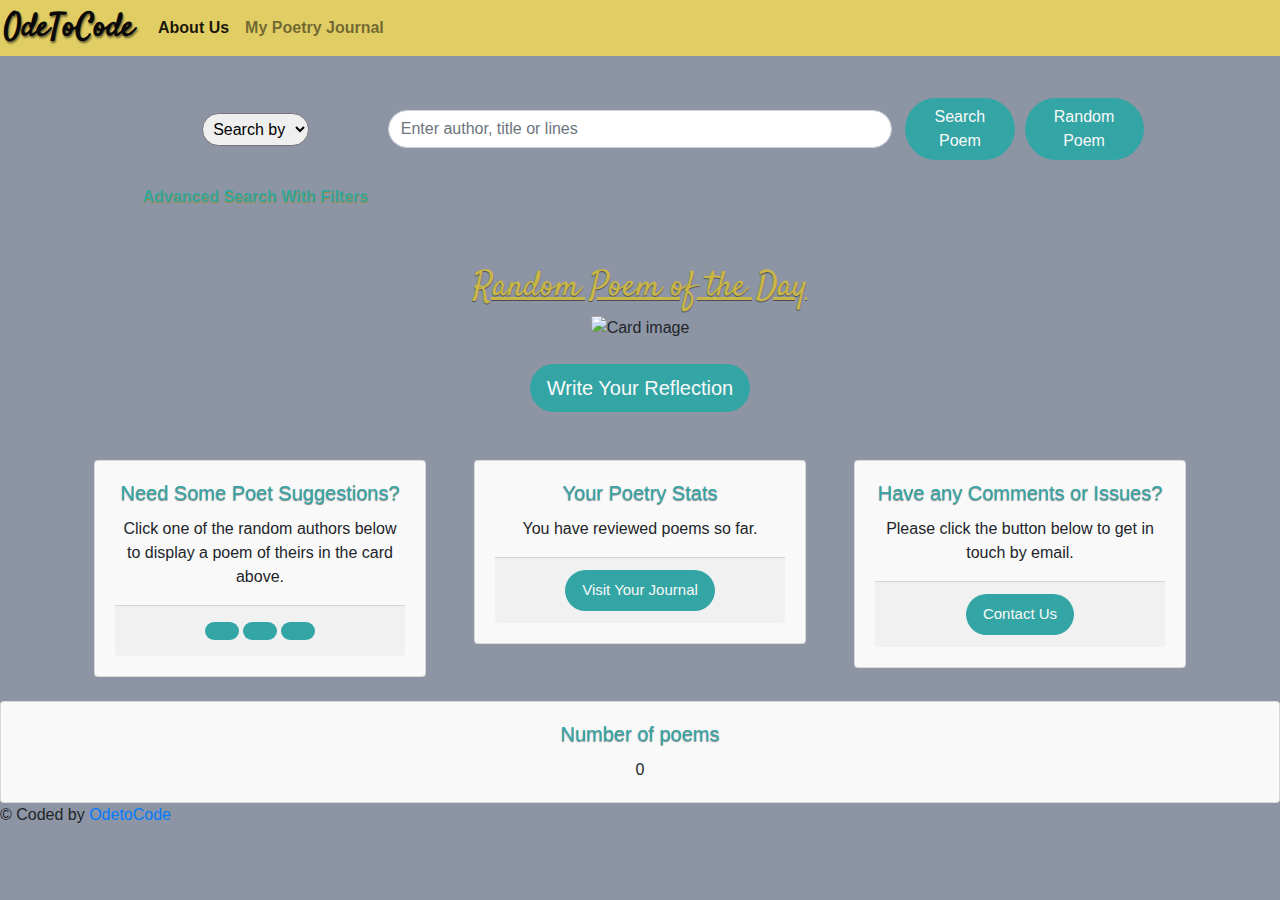
==== index.html @ 0603e0c7 "testing" ====
<!DOCTYPE html>
<html lang="en">

<head>

  <meta charset="UTF-8">
  <meta http-equiv="X-UA-Compatible" content="IE=edge">
  <meta name="viewport" content="width=device-width, initial-scale=1.0">
  <link rel="stylesheet" href="./assets/css/style.css" />
  <title>OdeToCode</title>

  <!--Bootstrap core CSS-->
  <link rel="stylesheet" href="https://cdn.jsdelivr.net/npm/bootstrap@4.6.2/dist/css/bootstrap.min.css">
  <link rel="stylesheet" type="text/css" href="./assets/css/style.css">
  <link rel="preconnect" href="https://fonts.googleapis.com">
  <link rel="preconnect" href="https://fonts.gstatic.com" crossorigin>
  <link href="https://fonts.googleapis.com/css2?family=Satisfy&display=swap" rel="stylesheet">
  <link rel="preconnect" href="https://fonts.googleapis.com">
  <link rel="preconnect" href="https://fonts.gstatic.com" crossorigin>
  <link href="https://fonts.googleapis.com/css2?family=Dancing+Script&family=Satisfy&display=swap" rel="stylesheet">
  <!--<link href="https://cdn.jsdelivr.net/npm/bootstrap@5.2.3/dist/css/bootstrap.min.css" rel="stylesheet"
    integrity="sha384-rbsA2VBKQhggwzxH7pPCaAqO46MgnOM80zW1RWuH61DGLwZJEdK2Kadq2F9CUG65" crossorigin="anonymous">-->
  <script src="https://cdn.jsdelivr.net/npm/bootstrap@5.2.3/dist/js/bootstrap.bundle.min.js"
    integrity="sha384-kenU1KFdBIe4zVF0s0G1M5b4hcpxyD9F7jL+jjXkk+Q2h455rYXK/7HAuoJl+0I4"
    crossorigin="anonymous"></script>


</head>

<body>

  <!-- NAVBAR START -->
  <nav class="customNav navbar navbar-expand-lg navbar-light bg-warning p-1">
    <a class="navbar-brand Logo" href="./index.html">OdeToCode</a>
    <button class="navbar-toggler" type="button" data-toggle="collapse" data-target="#navbarNavAltMarkup"
      aria-controls="navbarNavAltMarkup" aria-expanded="false" aria-label="Toggle navigation">
      <span class="navbar-toggler-icon"></span>
    </button>
    <div class="collapse navbar-collapse" id="navbarNavAltMarkup">
      <div class="navbar-nav">

        <a class="nav-item nav-link active" href="./index.html">About Us <span class="sr-only">(current)</span></a>
        <a class="nav-item nav-link" href="./journal.html">My Poetry Journal</a>
      </div>
    </div>
  </nav>
  <!-- NAVBAR END  -->

  <!-- INPUT SEARCH SECTION -->
  <section>
    <div class="jumbotron d-flex justify-content-center"> <!-- Added d-flex and justify-content-center -->
      <div class="col-md-10 searchbar-whole">

        <div class="row g-3 mt-2">

          <div class="col-md-3 dropdown-search p-1">
            <div class="dropdown">
              <!-- <button class="btn btn-secondary dropdown-toggle" type="button" id="dropdownMenuButton" data-toggle="dropdown" aria-expanded="false">
                Search by
              </button> -->

              <!-- Added id to be able to target the specific drop down item -->
              <!-- <ul class="dropdown-menu" aria-labelledby="dropdownMenuButton">
                <li><a class="dropdown-item" id="author" href="#">Author</a></li>  
                <li><a class="dropdown-item" id="title" href="#">Title</a></li> 
                <li><a class="dropdown-item" id="lines" href="#">Lines</a></li>
              </ul> -->

              <!-- Added id to be able to target the specific drop down item -->
              <select class="form-select form-select-lg rounded-pill search-by-dropdown"
                aria-label=".form-select-lg example">
                <option selected>Search by</option>
                <option value="1" id="author">Author</option>
                <option value="2" id="title">Title</option>
                <option value="3" id="lines">Lines</option>
              </select>

            </div>
          </div>


          <div class="col-md-6 searchbox p-1">
            <input type="text" class="form-control rounded-pill" id="main-input"
              placeholder="Enter author, title or lines">
            <!-- Added id to be able to target this specific input -->
          </div>

          <div class="col-md-3 poem-search-button p-1">
            <button class="btn rounded-pill search-bar-button" id="search-button">Search Poem</button>
            <!-- this was the random poem link, it has now been turned into a button -->
            <button class="btn rounded-pill search-bar-button" id="randomPoem">Random Poem</button>
            <!-- Added id to target the search button -->
          </div>
        </div>

        <div class="mt-3 advanced-w-filters">
          <a data-toggle="collapse" href="#collapseExample" role="button" aria-expanded="false"
            aria-controls="collapseExample" class="advanced adv-search">
            Advanced Search With Filters <i class="fa fa-angle-down"></i>
          </a>

          <div class="collapse" id="collapseExample">

            <div class="card card-body">
              <div class="row">
                <div class="col-md-4">
                  <input type="text" class="form-control rounded-pill" id="adv-author" placeholder="Author">
                </div>
                <div class="col-md-4">
                  <input type="text" class="form-control rounded-pill" id="adv-txtle" placeholder="Title">
                </div>
                <div class="col-md-4">
                  <input type="text" class="form-control rounded-pill" id="adv-lines" placeholder="Lines">
                </div>
              </div>
            </div>
          </div>
        </div>
      </div>

    </div>
    </div>

  </section>

  <!-- Shahid Adding bootstrap -->
  <!-- Search results hidden divs  -->
  <div id="search-card search-div" class="hide">
    <h2 id="search-card" class="search-result-title hide">Your search results:</h2>
    <div id="search-card search-results" class="hide">INSERT SEARCH RESULTS</div>
    <a href="#" class="btn btn-lg rounded-pill card-button hide">Clear search results</a>
  </div>

  <!-- End of search results hidden divs  -->
  <!-- Poem of the day container -->
  <section class="container poem-container">
    <h5 class="POTD POTD-Intro  justify-content-center">Random Poem of the Day</h5>


    <div class="row justify-content-center">

      <div class="card background-image-card">

        <!-- <img class="card-img" src="./assets/Images/placeholder.png" alt="Card image"> -->
        <img class="card-img poem-image" src="./assets/Images/paper-jumbotron-small-c.png" alt="Card image">
        <div class="card-img-overlay overflow-auto poem-text-margins">
          <h5 class="POTD POTD-Title  justify-content-center"></h5>
          <h5 class="POTD POTD-Author  justify-content-center"></h5>
          <!-- <p class="Poem Poem-Text">This is a wider card with supporting text below as a natural lead-in to additional
            content. This content is a little bit longer.</p> -->
        </div>
      </div>
    </div>
    <!-- User reflections button to open modal that will contain form for them to enter reflections -->
    <!-- Button trigger modal -->

    <!-- Button trigger modal -->
    <div class="row justify-content-center my-4">
      <button type="button" class="align-self-end btn rounded-pill btn-lg" data-bs-toggle="modal"
        data-bs-target="#exampleModal">
        Write Your Reflection
      </button>
    </div>

    <!-- Modal -->

    <div class="modal fade" id="exampleModal" tabindex="-1" aria-labelledby="exampleModalLabel" aria-hidden="true">
      <div class="modal-dialog">
        <div class="modal-content">
          <div class="modal-header">
            <h3 class="modal-title modal-text" id="exampleModalLabel">Your Reflection</h3>
            <button type="button" class="close" data-bs-dismiss="modal" aria-label="Close">
              <span aria-hidden="true">&times;</span>
            </button>
          </div>
          <div class="modal-body">
<!-- Shahid fixed modal displays button issues and text area - it does save to the app local storage -->
            <textarea type="text" id="newnote" class="md-textarea form-control" rows="10" name="newnote" placeholder="Write your reflection here..."></textarea>
        </div>
          <div class="modal-footer d-flex justify-content-center">
            <button type="button" class="btn rounded-pill" data-bs-dismiss="modal">Save & Submit</button>
          </div>
        </div>
      </div>
    </div>



  </section>

  <!-- 3 cards for the wireframe topics inc poet suggestions etc. -->
  <section class="container">
    <div class="row">


      <div class="col-lg-4 col-md-12 col-sm-12 p-4 text-center">
        <div class="card">
          <div class="card-body">
            <h5 class="card-title Poet-Sug-Title">Need Some Poet Suggestions?</h5>
            <p class="card-text">Click one of the random authors below to display a poem of theirs in the card above.
            </p>
            <div class="card-footer">
              <a href="#" class="align-self-end btn btn-lg Poet-Sug-Btn-1 card-button my-1 rounded-pill"></a>
              <a href="#" class="align-self-end btn btn-lg Poet-Sug-Btn-2 card-button my-1 rounded-pill"></a>
              <a href="#" class="align-self-end btn btn-lg Poet-Sug-Btn-3 card-button my-1 rounded-pill"></a>
            </div>
          </div>
        </div>
      </div>

      <div class="col-lg-4 col-md-6 col-sm-12 p-4 text-center">
        <div class="card">
          <div class="card-body">
            <h5 class="card-title">Your Poetry Stats</h5>
            <p class="card-text">You have reviewed <span class="journalCount"></span> poems so far.</p>
            <div class="card-footer">
              <a href="./journal.html" class="align-self-end btn btn-lg  rounded-pill card-button">Visit Your
                Journal</a>
            </div>
          </div>
        </div>
      </div>

      <div class="col-lg-4 col-md-6 col-sm-12 p-4 text-center">
        <div class="card">
          <div class="card-body">
            <h5 class="card-title">Have any Comments or Issues?</h5>
            <p class="card-text">Please click the button below to get in touch by email.</p>
            <div class="card-footer">
              <a href="mailto:email@email.com?Subject=Ode-To-Code%20Comment%20or%20Issue&Body=Dear%20Ode-To-Code%2C"
                class="btn btn-lg rounded-pill card-button">Contact Us</a>
            </div>
          </div>
        </div>
      </div>
    </div>

  </section>



  </section>

  <!-- MT Adding modal to alert when no search option selected -->
  <!-- Modal -->
  <div class="modal fade" id="no-search-by" tabindex="-1" aria-labelledby="exampleModalLabel" aria-hidden="true">
    <div class="modal-dialog">
      <div class="modal-content">
        <div class="modal-header">
          <h5 class="modal-title" id="exampleModalLabel">No search options selected</h5>
          <button type="button" class="close" data-bs-dismiss="modal" aria-label="Close">
            <span aria-hidden="true">&times;</span>
          </button>
        </div>
        <div class="modal-body">
          Please select a search parameter.
        </div>
        <div class="modal-footer">
          <button type="button" class="btn btn-secondary" data-bs-dismiss="modal">Close</button>
        </div>
      </div>
    </div>
  </div>

  <!-- MT Adding modal to alert when no results found -->
  <!-- Modal -->
  <div class="modal fade" id="no-results" tabindex="-1" aria-labelledby="exampleModalLabel" aria-hidden="true">
    <div class="modal-dialog">
      <div class="modal-content">
        <div class="modal-header">
          <h5 class="modal-title" id="exampleModalLabel">No results found</h5>
          <button type="button" class="close" data-bs-dismiss="modal" aria-label="Close">
            <span aria-hidden="true">&times;</span>
          </button>
        </div>
        <div class="modal-body">
          Sorry, we couldn't find any poem corresponding to your search term(s).
        </div>
        <div class="modal-footer">
          <button type="button" class="btn btn-secondary" data-bs-dismiss="modal">Close</button>
        </div>
      </div>
    </div>
  </div>

  <!-- MT Adding modal to alert on advance search needing 2 params -->
  <!-- Modal -->
  <div class="modal fade" id="params" tabindex="-1" aria-labelledby="exampleModalLabel" aria-hidden="true">
    <div class="modal-dialog">
      <div class="modal-content">
        <div class="modal-header">
          <h5 class="modal-title" id="exampleModalLabel">Wrong input</h5>
          <button type="button" class="close" data-bs-dismiss="modal" aria-label="Close">
            <span aria-hidden="true">&times;</span>
          </button>
        </div>
        <div class="modal-body">
          Please enter exactly 2 search terms when using the advance search.
        </div>
        <div class="modal-footer">
          <button type="button" class="btn btn-secondary" data-bs-dismiss="modal">Close</button>
        </div>
      </div>
    </div>
  </div>

  <!-- number of poems-->
  <div class="card text-center">
    <div class="card-body">
      <h5 class="card-title">Number of poems</h5>
      <p class="card-text" id="poems-count">0</p>
    </div>
  </div>
  

  <!-- card number of poems-->

  <footer>
    &copy; Coded by
    <a href="https://github.com/marinabtc/OdeToCode">OdetoCode</a>
  </footer>
  



  <!-- jQuery JS -->
  <script src="https://code.jquery.com/jquery.js"></script>
  <script src="https://cdnjs.cloudflare.com/ajax/libs/twitter-bootstrap/4.0.0/js/bootstrap.bundle.min.js"></script>
  <!-- Code to the JavaScript File -->
  <script src="assets/js/script.js"></script>
</body>

</html>
---- assets/css/style.css ----
:root{
    --ochre: rgb(224, 206, 100);
    --dark-ochre: rgb(202, 182, 71);
    
    --white: rgb(249, 249, 249);
    --teal: rgb(52, 165, 165);
    --dark-teal: rgb(52, 136, 136);
    --light-teal: rgb(141, 149, 165);
    /* --teal: rgba(99, 68, 0, 1); */
    --forest-green: rgb(4, 92, 55);
    --forest-green: rgb(95, 74, 29);
    --forest-green-light: rgb(161, 134, 44);
    --lime: rgb(164, 202, 113);
    --ink-pen: rgb(10, 9, 10);
    --ink-white: rgb(99, 98, 98);
}


@media screen and (min-width: 1px) and (max-width: 425px) {
    .POTD-Title, .POTD-Author {
        color: var(--dark-teal);
        text-shadow: 0px 1px 1px rgba(46, 46, 46, 0.747);
        font-size: 1.5em;
        font-family: 'Dancing Script', cursive;
        line-height: 7vw !important;
    }
    
    /* style .Poem-Text so it is dark grey and script  */
    .Poem-Text {
        color: var(--ink-pen);
        /* color: var(--ink-white); */
        text-shadow: 0px 1px 1px rgba(145, 145, 145, 0.486);
        font-size: 1.15em;
        /* text-align: left; */
        font-family: 'Dancing Script', cursive;
        line-height: 1.7vw !important;
    }

    .POTD-Intro, .journal-Intro, .search-result-title {
        color: var(--dark-ochre);
        font-size: 1.75em !important;
        text-decoration-line: underline;
        border: 0;
    }

    .poem-text-margins {
        margin-top: 3.6em !important;
        margin-bottom: 3.5em !important;
        margin-right: 0.4em !important;
        margin-left: 0.4em !important;
    }
}

@media screen and (min-width: 426px) and (max-width: 768px) {
    .POTD-Title, .POTD-Author {
        color: var(--dark-teal);
        text-shadow: 0px 1px 1px rgba(46, 46, 46, 0.747);
        font-size: 1.5em;
        font-family: 'Dancing Script', cursive;
        line-height: 1 !important;
    }
    
    /* style .Poem-Text so it is dark grey and script  */
    .Poem-Text {
        color: var(--ink-pen);
        /* color: var(--ink-white); */
        text-shadow: 0px 1px 1px rgba(145, 145, 145, 0.486);
        font-size: 1.3em;
        /* text-align: left; */
        font-family: 'Dancing Script', cursive;
        line-height: 1.4vw !important;
    }

    .POTD-Intro, .journal-Intro, .search-result-title {
        color: var(--dark-ochre);
        font-size: 2.2em !important;
        text-decoration-line: underline;
        border: 0;
    }

    .poem-text-margins {
        margin-top: 4.5em !important;
        margin-bottom: 4.5em !important;
        margin-right: 3em !important;
        margin-left: 3em !important;
    }
}

@media screen and (min-width: 769px) and (max-width: 1449px) {
    .POTD-Title, .POTD-Author {
        color: var(--dark-teal);
        text-shadow: 0px 1px 1px rgba(46, 46, 46, 0.747);
        font-size: 1.75em;
        font-family: 'Dancing Script', cursive;
        line-height: 1.2 !important;
    }
    
    /* style .Poem-Text so it is dark grey and script  */
    .Poem-Text {
        color: var(--ink-pen);
        /* color: var(--ink-white); */
        text-shadow: 0px 1px 1px rgba(145, 145, 145, 0.486);
        font-size: 1.5em;
        /* text-align: left !important; */
        font-family: 'Dancing Script', cursive;
        line-height: 0.6 !important;
    }

    .POTD-Intro, .journal-Intro, .search-result-title {
        color: var(--dark-ochre);
        font-size: 2.2em !important;
        text-decoration-line: underline;
        border: 0;
    }

    .poem-text-margins {
        margin-top: 7.5em !important;
        margin-bottom: 8em !important;
        margin-right: 3em !important;
        margin-left: 3em !important;
    }
}

@media screen and (min-width: 1450px) {
.POTD-Title, .POTD-Author {
    color: var(--dark-teal);
    text-shadow: 0px 2px 2px rgb(0, 0, 0);
    font-size: 1.9vw;
    font-family: 'Dancing Script', cursive;
    line-height: 1.2 !important;
}

/* style .Poem-Text so it is dark grey and script  */
.Poem-Text {
    color: var(--ink-pen);
    /* color: var(--ink-white); */
    text-shadow: 0px 1px 1px rgba(145, 145, 145, 0.486);
    font-size: 1.6vw;
    text-align: left !important;
    font-family: 'Dancing Script', cursive;
    line-height: 0.7 !important;
}

.POTD-Intro, .journal-Intro, .search-result-title {
    color: var(--dark-ochre);
    font-size: 2.2vw !important;
    text-decoration-line: underline;
    border: 0;
}

.poem-text-margins {
    margin-top: 8em !important;
    margin-bottom: 8.5em !important;
    margin-right: 3.5em !important;
    margin-left: 3.5em !important;
}
}

h5 {
    color: var(--teal);
    text-shadow: 0px 1px 1px rgba(0, 0, 0, 0.486);
}
/* make the background colour of the page teal */
body {
    background-color: var(--light-teal);
}
/* make navbar background ochre  */
.navbar {
    background-color: var(--ochre) !important;
    border-radius: 0px !important;
    border: 0px !important;
    box-shadow: 0px 0px 0px 0px rgba(0, 0, 0, 0.486) !important;
    transition: 0.5s !important;
}

.customNav a {
    color: var(--ink-pen);
    text-decoration: none !important;
    transition: 0.5s !important;
    /* change the weight ofthe links to bold */
    font-weight: 600 !important;
}

.nav-item a:hover {
    transition: all 0.5s ease-in-out !important;
    text-shadow: 0px 0px 8px var(--white), 0 0 15px var(--white);
}
/* Make .Logo dropshadow forest green and glow on hover */
.Logo {
    color: var(--ink-pen) !important;
    text-shadow: 1px 2px 2px rgba(0, 0, 0, 0.486) !important;
    font-size: 2em !important;
    font-family: 'Satisfy', cursive !important;
    text-decoration: none !important;
    transition: 0.5s !important;
    text-align: center !important;
    padding: 0px;
    text-decoration: none !important;
}

/* on hover make the .logo element glow as the rest of the links */
.Logo:hover {
    transition: all 0.5s ease-in-out !important;
    text-shadow: 0px 0px 8px var(--white), 0 0 15px var(--white) !important;
}


.customNav a:hover {
    transition: all 0.5s ease-in-out !important;
    text-shadow: 0px 0px 8px var(--white), 0 0 15px var(--white);
}

/* edit jumbotron so that the background image does not stretch and is transluscent */


.jumbotron{
    background: url("../Images/background-jumbotron-c.png") no-repeat;
    background-size: cover;
    padding: 25px !important;
}


/* make the background of the poem container transparent */


.poem-container {
    background-color: rgba(255, 255, 255, 0) !important;
  }

  

/* align the POTD-Intro to centre and give the text a shadow */
.POTD-Intro, .journal-Intro, .search-result-title {
    font-family: 'Satisfy', cursive;
}
.POTD-Intro, .POTD-Title, .POTD-Author, .journal-Intro, .search-result-title {
    text-align: center;
    text-shadow: 0px 1px 1px rgba(0, 0, 0, 0.486);
}

.POTD-Intro, .journal-Intro, .search-result-title {
    color: var(--dark-ochre);
    font-size: 2.5em;
    /* font-size: 2.25vw; */
    text-decoration-line: underline;
    border: 0;
}


/* make text shadow a drop shadow */

.mt-3 a{
    /* making text decoration nothing */
    text-decoration: none !important;
    color: var(--teal);
    font-weight: 600;
    font-size: 1em;
    text-shadow: 0px 1px 1px var(--forest-green-light);
}

.mt-3 a:hover {
    transition: all 0.5s ease-in-out !important;
    text-shadow: 0px 0px 8px var(--white), 0 0 15px var(--white) !important;
}

/* make all btn elements teal in background */
.btn {
    background-color: var(--teal) !important;
    color: var(--white) !important;
    box-shadow: 0px 0px 0px 0px rgba(0, 0, 0, 0.486) !important;
    transition: 0.5s !important;
}


/* make all button elements glow lighten when hovered */
.btn:hover {
    transition: all 0.5s ease-in-out !important;
    text-shadow: 0px 0px 8px var(--white), 0 0 15px var(--white) !important;
}

.poem-search-button, .searchbox {
    display: flex;
    justify-content: center;
    align-items: center;
}


 /* align the dropdown class to center the dropdown in the div */
.dropdown-search {
    display: flex;
    justify-content: center;
    align-items: center;
}

/* adding padding to the search filter for symmetry */
.search-by-dropdown {
    padding: 6px;
}

.card-button {
    font-size: 15px !important;
}

/* make the mini-card class background color gray */
.card {
    background-color: var(--white);
    box-shadow: 0px 0px 0px 0px rgba(0, 0, 0, 0.486) !important;
    transition: 0.5s !important;
}

.hide {
    display: none;
}

.search-bar-button {
    margin: 5px;
    padding: 6px;
}

/* make the background of the poem container transparent */

.background-image-card {
    background: url("../Images/paper-jumbotron-small-c.png") no-repeat;
    background-size: cover;
    border: 0;
}
/* .poem-text-margins {
    margin-top: 10vw !important;
    margin-bottom: 11vw !important;
    margin-right: 3vw !important;
    margin-left: 3vw !important;
} */



/* searchbar styling to work within the poem and on the main page */
/* width */
::-webkit-scrollbar {
width: 10px;
}

/* Track */
::-webkit-scrollbar-track {
background: rgba(241, 241, 241, 0); 
}

/* Handle */
::-webkit-scrollbar-thumb {
background: rgba(255, 255, 255, 0.8);
border-radius: 10px;
}

/* Handle on hover */
::-webkit-scrollbar-thumb:hover {
background: #555; 
}

/* number of cards */
---- assets/css/style.css ----
:root{
    --ochre: rgb(224, 206, 100);
    --dark-ochre: rgb(202, 182, 71);
    
    --white: rgb(249, 249, 249);
    --teal: rgb(52, 165, 165);
    --dark-teal: rgb(52, 136, 136);
    --light-teal: rgb(141, 149, 165);
    /* --teal: rgba(99, 68, 0, 1); */
    --forest-green: rgb(4, 92, 55);
    --forest-green: rgb(95, 74, 29);
    --forest-green-light: rgb(161, 134, 44);
    --lime: rgb(164, 202, 113);
    --ink-pen: rgb(10, 9, 10);
    --ink-white: rgb(99, 98, 98);
}


@media screen and (min-width: 1px) and (max-width: 425px) {
    .POTD-Title, .POTD-Author {
        color: var(--dark-teal);
        text-shadow: 0px 1px 1px rgba(46, 46, 46, 0.747);
        font-size: 1.5em;
        font-family: 'Dancing Script', cursive;
        line-height: 7vw !important;
    }
    
    /* style .Poem-Text so it is dark grey and script  */
    .Poem-Text {
        color: var(--ink-pen);
        /* color: var(--ink-white); */
        text-shadow: 0px 1px 1px rgba(145, 145, 145, 0.486);
        font-size: 1.15em;
        /* text-align: left; */
        font-family: 'Dancing Script', cursive;
        line-height: 1.7vw !important;
    }

    .POTD-Intro, .journal-Intro, .search-result-title {
        color: var(--dark-ochre);
        font-size: 1.75em !important;
        text-decoration-line: underline;
        border: 0;
    }

    .poem-text-margins {
        margin-top: 3.6em !important;
        margin-bottom: 3.5em !important;
        margin-right: 0.4em !important;
        margin-left: 0.4em !important;
    }
}

@media screen and (min-width: 426px) and (max-width: 768px) {
    .POTD-Title, .POTD-Author {
        color: var(--dark-teal);
        text-shadow: 0px 1px 1px rgba(46, 46, 46, 0.747);
        font-size: 1.5em;
        font-family: 'Dancing Script', cursive;
        line-height: 1 !important;
    }
    
    /* style .Poem-Text so it is dark grey and script  */
    .Poem-Text {
        color: var(--ink-pen);
        /* color: var(--ink-white); */
        text-shadow: 0px 1px 1px rgba(145, 145, 145, 0.486);
        font-size: 1.3em;
        /* text-align: left; */
        font-family: 'Dancing Script', cursive;
        line-height: 1.4vw !important;
    }

    .POTD-Intro, .journal-Intro, .search-result-title {
        color: var(--dark-ochre);
        font-size: 2.2em !important;
        text-decoration-line: underline;
        border: 0;
    }

    .poem-text-margins {
        margin-top: 4.5em !important;
        margin-bottom: 4.5em !important;
        margin-right: 3em !important;
        margin-left: 3em !important;
    }
}

@media screen and (min-width: 769px) and (max-width: 1449px) {
    .POTD-Title, .POTD-Author {
        color: var(--dark-teal);
        text-shadow: 0px 1px 1px rgba(46, 46, 46, 0.747);
        font-size: 1.75em;
        font-family: 'Dancing Script', cursive;
        line-height: 1.2 !important;
    }
    
    /* style .Poem-Text so it is dark grey and script  */
    .Poem-Text {
        color: var(--ink-pen);
        /* color: var(--ink-white); */
        text-shadow: 0px 1px 1px rgba(145, 145, 145, 0.486);
        font-size: 1.5em;
        /* text-align: left !important; */
        font-family: 'Dancing Script', cursive;
        line-height: 0.6 !important;
    }

    .POTD-Intro, .journal-Intro, .search-result-title {
        color: var(--dark-ochre);
        font-size: 2.2em !important;
        text-decoration-line: underline;
        border: 0;
    }

    .poem-text-margins {
        margin-top: 7.5em !important;
        margin-bottom: 8em !important;
        margin-right: 3em !important;
        margin-left: 3em !important;
    }
}

@media screen and (min-width: 1450px) {
.POTD-Title, .POTD-Author {
    color: var(--dark-teal);
    text-shadow: 0px 2px 2px rgb(0, 0, 0);
    font-size: 1.9vw;
    font-family: 'Dancing Script', cursive;
    line-height: 1.2 !important;
}

/* style .Poem-Text so it is dark grey and script  */
.Poem-Text {
    color: var(--ink-pen);
    /* color: var(--ink-white); */
    text-shadow: 0px 1px 1px rgba(145, 145, 145, 0.486);
    font-size: 1.6vw;
    text-align: left !important;
    font-family: 'Dancing Script', cursive;
    line-height: 0.7 !important;
}

.POTD-Intro, .journal-Intro, .search-result-title {
    color: var(--dark-ochre);
    font-size: 2.2vw !important;
    text-decoration-line: underline;
    border: 0;
}

.poem-text-margins {
    margin-top: 8em !important;
    margin-bottom: 8.5em !important;
    margin-right: 3.5em !important;
    margin-left: 3.5em !important;
}
}

h5 {
    color: var(--teal);
    text-shadow: 0px 1px 1px rgba(0, 0, 0, 0.486);
}
/* make the background colour of the page teal */
body {
    background-color: var(--light-teal);
}
/* make navbar background ochre  */
.navbar {
    background-color: var(--ochre) !important;
    border-radius: 0px !important;
    border: 0px !important;
    box-shadow: 0px 0px 0px 0px rgba(0, 0, 0, 0.486) !important;
    transition: 0.5s !important;
}

.customNav a {
    color: var(--ink-pen);
    text-decoration: none !important;
    transition: 0.5s !important;
    /* change the weight ofthe links to bold */
    font-weight: 600 !important;
}

.nav-item a:hover {
    transition: all 0.5s ease-in-out !important;
    text-shadow: 0px 0px 8px var(--white), 0 0 15px var(--white);
}
/* Make .Logo dropshadow forest green and glow on hover */
.Logo {
    color: var(--ink-pen) !important;
    text-shadow: 1px 2px 2px rgba(0, 0, 0, 0.486) !important;
    font-size: 2em !important;
    font-family: 'Satisfy', cursive !important;
    text-decoration: none !important;
    transition: 0.5s !important;
    text-align: center !important;
    padding: 0px;
    text-decoration: none !important;
}

/* on hover make the .logo element glow as the rest of the links */
.Logo:hover {
    transition: all 0.5s ease-in-out !important;
    text-shadow: 0px 0px 8px var(--white), 0 0 15px var(--white) !important;
}


.customNav a:hover {
    transition: all 0.5s ease-in-out !important;
    text-shadow: 0px 0px 8px var(--white), 0 0 15px var(--white);
}

/* edit jumbotron so that the background image does not stretch and is transluscent */


.jumbotron{
    background: url("../Images/background-jumbotron-c.png") no-repeat;
    background-size: cover;
    padding: 25px !important;
}


/* make the background of the poem container transparent */


.poem-container {
    background-color: rgba(255, 255, 255, 0) !important;
  }

  

/* align the POTD-Intro to centre and give the text a shadow */
.POTD-Intro, .journal-Intro, .search-result-title {
    font-family: 'Satisfy', cursive;
}
.POTD-Intro, .POTD-Title, .POTD-Author, .journal-Intro, .search-result-title {
    text-align: center;
    text-shadow: 0px 1px 1px rgba(0, 0, 0, 0.486);
}

.POTD-Intro, .journal-Intro, .search-result-title {
    color: var(--dark-ochre);
    font-size: 2.5em;
    /* font-size: 2.25vw; */
    text-decoration-line: underline;
    border: 0;
}


/* make text shadow a drop shadow */

.mt-3 a{
    /* making text decoration nothing */
    text-decoration: none !important;
    color: var(--teal);
    font-weight: 600;
    font-size: 1em;
    text-shadow: 0px 1px 1px var(--forest-green-light);
}

.mt-3 a:hover {
    transition: all 0.5s ease-in-out !important;
    text-shadow: 0px 0px 8px var(--white), 0 0 15px var(--white) !important;
}

/* make all btn elements teal in background */
.btn {
    background-color: var(--teal) !important;
    color: var(--white) !important;
    box-shadow: 0px 0px 0px 0px rgba(0, 0, 0, 0.486) !important;
    transition: 0.5s !important;
}


/* make all button elements glow lighten when hovered */
.btn:hover {
    transition: all 0.5s ease-in-out !important;
    text-shadow: 0px 0px 8px var(--white), 0 0 15px var(--white) !important;
}

.poem-search-button, .searchbox {
    display: flex;
    justify-content: center;
    align-items: center;
}


 /* align the dropdown class to center the dropdown in the div */
.dropdown-search {
    display: flex;
    justify-content: center;
    align-items: center;
}

/* adding padding to the search filter for symmetry */
.search-by-dropdown {
    padding: 6px;
}

.card-button {
    font-size: 15px !important;
}

/* make the mini-card class background color gray */
.card {
    background-color: var(--white);
    box-shadow: 0px 0px 0px 0px rgba(0, 0, 0, 0.486) !important;
    transition: 0.5s !important;
}

.hide {
    display: none;
}

.search-bar-button {
    margin: 5px;
    padding: 6px;
}

/* make the background of the poem container transparent */

.background-image-card {
    background: url("../Images/paper-jumbotron-small-c.png") no-repeat;
    background-size: cover;
    border: 0;
}
/* .poem-text-margins {
    margin-top: 10vw !important;
    margin-bottom: 11vw !important;
    margin-right: 3vw !important;
    margin-left: 3vw !important;
} */



/* searchbar styling to work within the poem and on the main page */
/* width */
::-webkit-scrollbar {
width: 10px;
}

/* Track */
::-webkit-scrollbar-track {
background: rgba(241, 241, 241, 0); 
}

/* Handle */
::-webkit-scrollbar-thumb {
background: rgba(255, 255, 255, 0.8);
border-radius: 10px;
}

/* Handle on hover */
::-webkit-scrollbar-thumb:hover {
background: #555; 
}

/* number of cards */
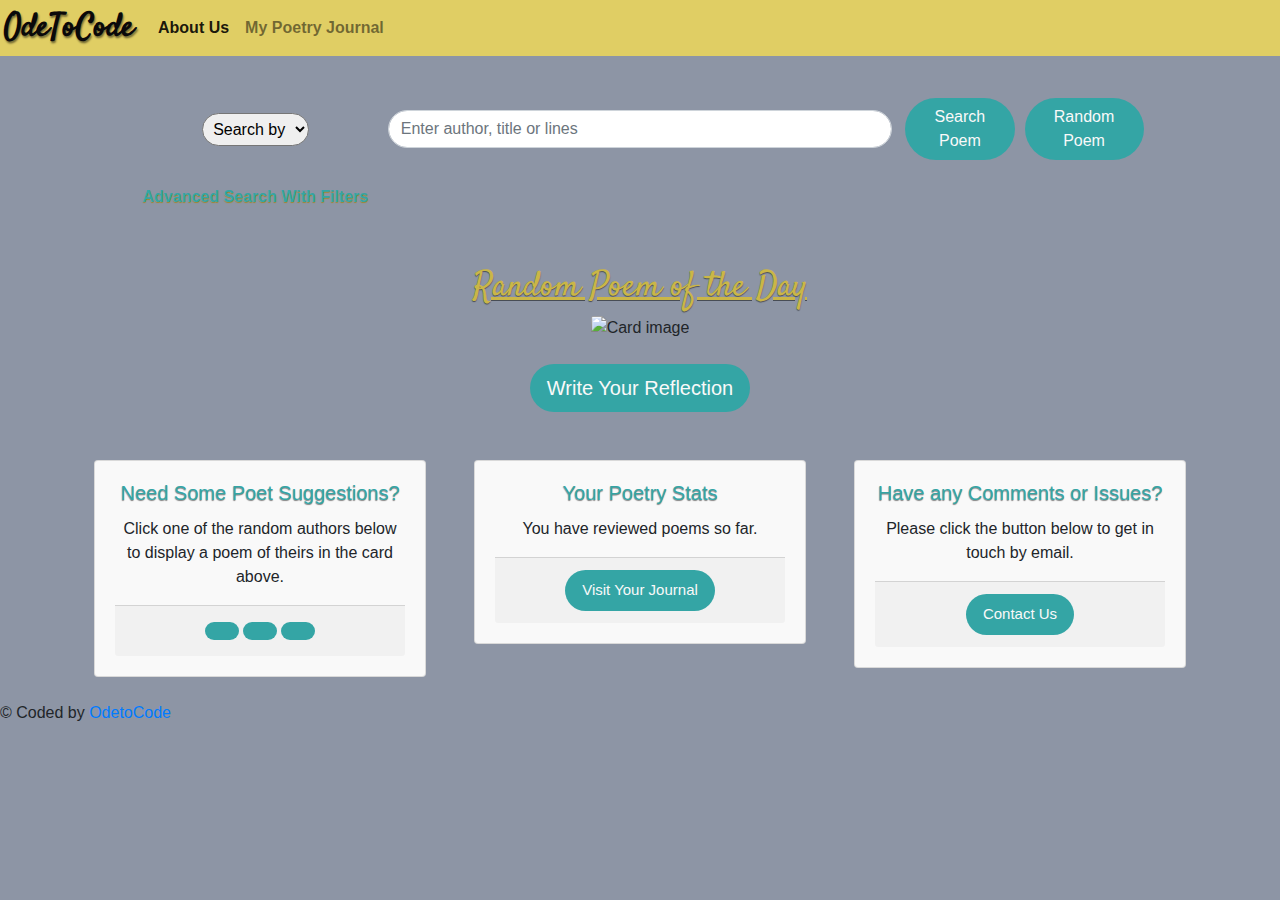
==== commit 30125a94: "removed draft work" ====
--- a/index.html
+++ b/index.html
@@ -304,13 +304,7 @@
     </div>
   </div>
 
-  <!-- number of poems-->
-  <div class="card text-center">
-    <div class="card-body">
-      <h5 class="card-title">Number of poems</h5>
-      <p class="card-text" id="poems-count">0</p>
-    </div>
-  </div>
+  
   
 
   <!-- card number of poems-->
--- a/assets/css/style.css
+++ b/assets/css/style.css
@@ -356,6 +356,3 @@
 background: #555; 
 }
 
-/* number of cards */
-
-  --- a/assets/css/style.css
+++ b/assets/css/style.css
@@ -356,6 +356,3 @@
 background: #555; 
 }
 
-/* number of cards */
-
-  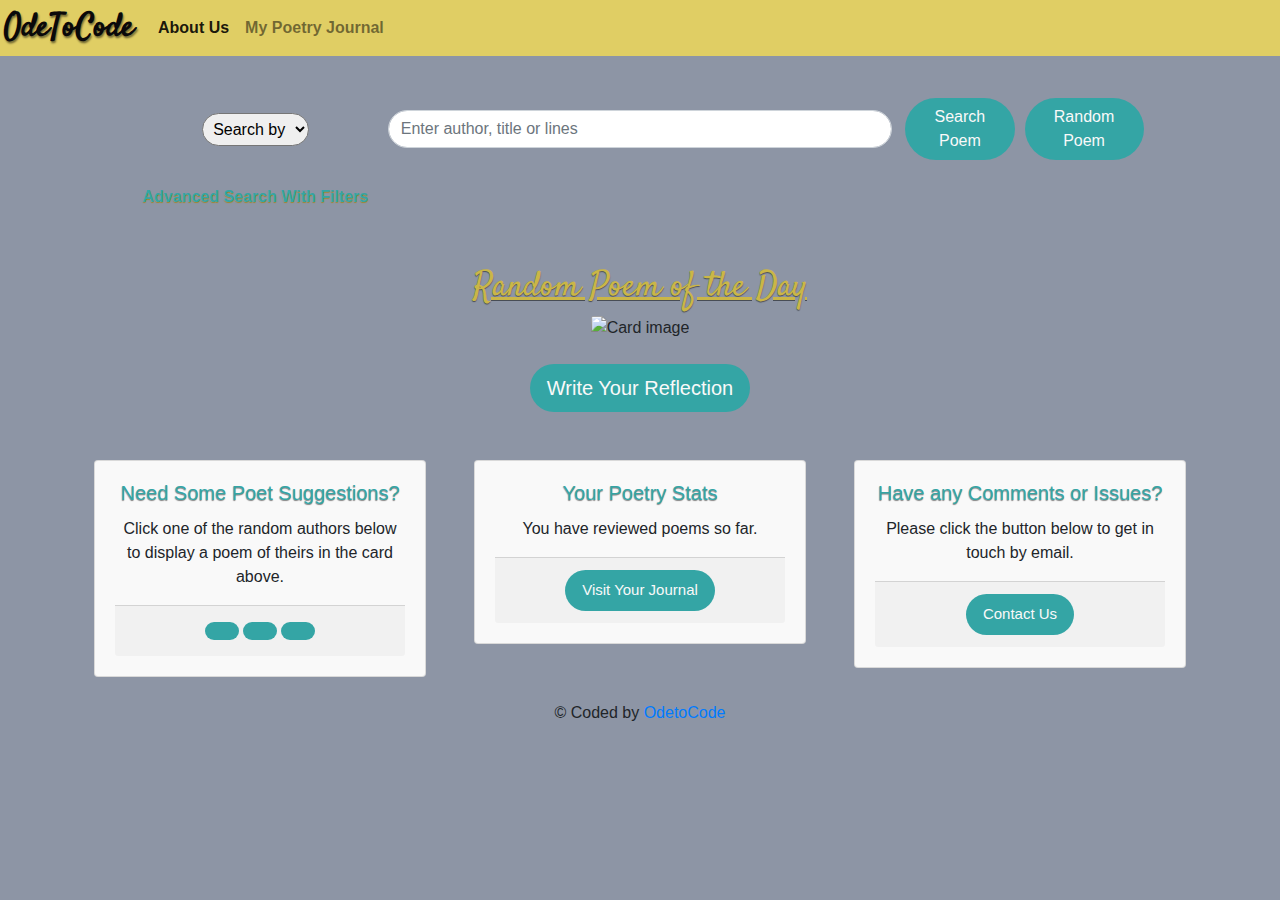
==== commit 93d4abdb: "added copyright footer" ====
--- a/index.html
+++ b/index.html
@@ -307,12 +307,14 @@
   
   
 
-  <!-- card number of poems-->
-
-  <footer>
-    &copy; Coded by
-    <a href="https://github.com/marinabtc/OdeToCode">OdetoCode</a>
-  </footer>
+  <!-- copyright footer-->
+
+  <div class="footer-container">
+    <footer>
+      &copy; Coded by <a href="https://github.com/marinabtc/OdeToCode">OdetoCode</a>
+    </footer>
+  </div>
+  
   
 
 
--- a/assets/css/style.css
+++ b/assets/css/style.css
@@ -356,3 +356,9 @@
 background: #555; 
 }
 
+/* footer centred*/
+.footer-container {
+    display: flex;
+    justify-content: center;
+  }
+  --- a/assets/css/style.css
+++ b/assets/css/style.css
@@ -356,3 +356,9 @@
 background: #555; 
 }
 
+/* footer centred*/
+.footer-container {
+    display: flex;
+    justify-content: center;
+  }
+  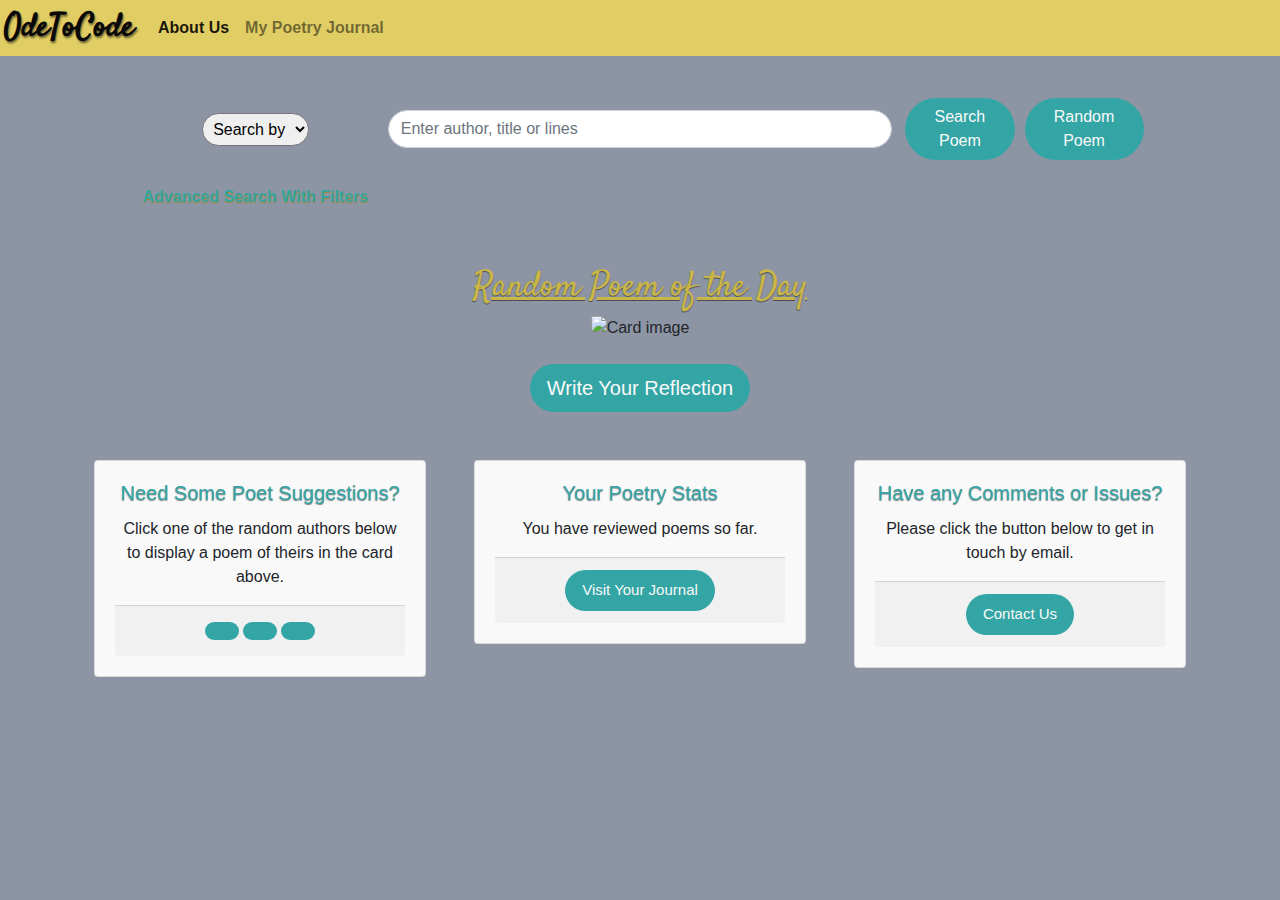
==== commit ef949f82: "Added moment.js" ====
--- a/index.html
+++ b/index.html
@@ -23,6 +23,14 @@
   <script src="https://cdn.jsdelivr.net/npm/bootstrap@5.2.3/dist/js/bootstrap.bundle.min.js"
     integrity="sha384-kenU1KFdBIe4zVF0s0G1M5b4hcpxyD9F7jL+jjXkk+Q2h455rYXK/7HAuoJl+0I4"
     crossorigin="anonymous"></script>
+    
+  <!-- Moment.js   -->
+  <script
+    type="text/javascript"
+    src="https://cdnjs.cloudflare.com/ajax/libs/moment.js/2.27.0/moment.min.js">
+  </script>
+
+
 
 
 </head>
@@ -55,18 +63,6 @@
 
           <div class="col-md-3 dropdown-search p-1">
             <div class="dropdown">
-              <!-- <button class="btn btn-secondary dropdown-toggle" type="button" id="dropdownMenuButton" data-toggle="dropdown" aria-expanded="false">
-                Search by
-              </button> -->
-
-              <!-- Added id to be able to target the specific drop down item -->
-              <!-- <ul class="dropdown-menu" aria-labelledby="dropdownMenuButton">
-                <li><a class="dropdown-item" id="author" href="#">Author</a></li>  
-                <li><a class="dropdown-item" id="title" href="#">Title</a></li> 
-                <li><a class="dropdown-item" id="lines" href="#">Lines</a></li>
-              </ul> -->
-
-              <!-- Added id to be able to target the specific drop down item -->
               <select class="form-select form-select-lg rounded-pill search-by-dropdown"
                 aria-label=".form-select-lg example">
                 <option selected>Search by</option>
@@ -175,10 +171,10 @@
           </div>
           <div class="modal-body">
 <!-- Shahid fixed modal displays button issues and text area - it does save to the app local storage -->
-            <textarea type="text" id="newnote" class="md-textarea form-control" rows="10" name="newnote" placeholder="Write your reflection here..."></textarea>
+            <textarea type="text" id="reflection-input" class="md-textarea form-control" rows="10" name="newnote" placeholder="Write your reflection here..."></textarea>
         </div>
           <div class="modal-footer d-flex justify-content-center">
-            <button type="button" class="btn rounded-pill" data-bs-dismiss="modal">Save & Submit</button>
+            <button type="button" class="btn rounded-pill" id="reflection-button" data-bs-dismiss="modal">Save & Submit</button>
           </div>
         </div>
       </div>
@@ -304,18 +300,6 @@
     </div>
   </div>
 
-  
-  
-
-  <!-- copyright footer-->
-
-  <div class="footer-container">
-    <footer>
-      &copy; Coded by <a href="https://github.com/marinabtc/OdeToCode">OdetoCode</a>
-    </footer>
-  </div>
-  
-  
 
 
 
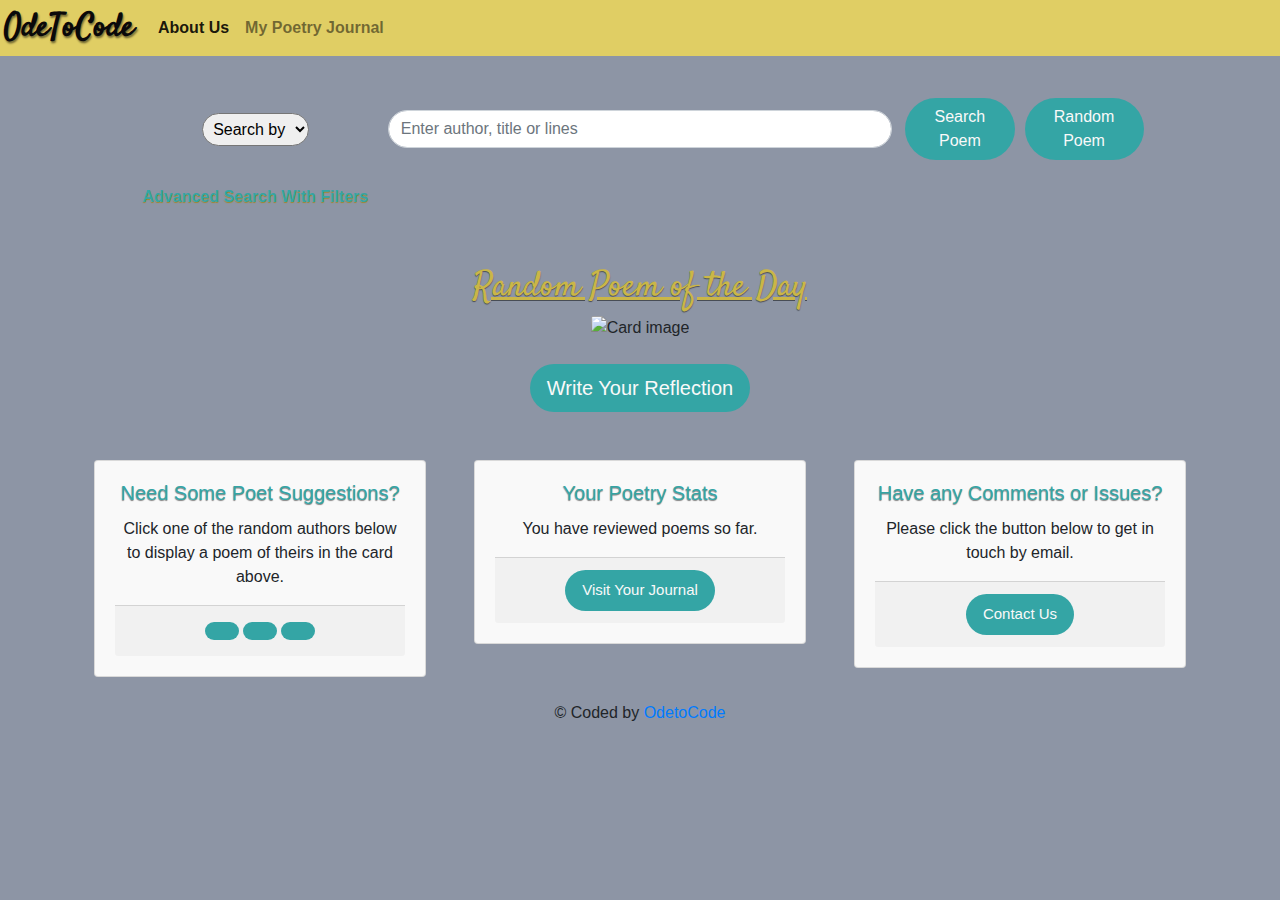
==== commit 03ff91b2: "Merge branch 'main' of https://github.com/marinabtc/OdeToCode into modal-changes" ====
--- a/index.html
+++ b/index.html
@@ -300,6 +300,18 @@
     </div>
   </div>
 
+  
+  
+
+  <!-- copyright footer-->
+
+  <div class="footer-container">
+    <footer>
+      &copy; Coded by <a href="https://github.com/marinabtc/OdeToCode">OdetoCode</a>
+    </footer>
+  </div>
+  
+  
 
 
 
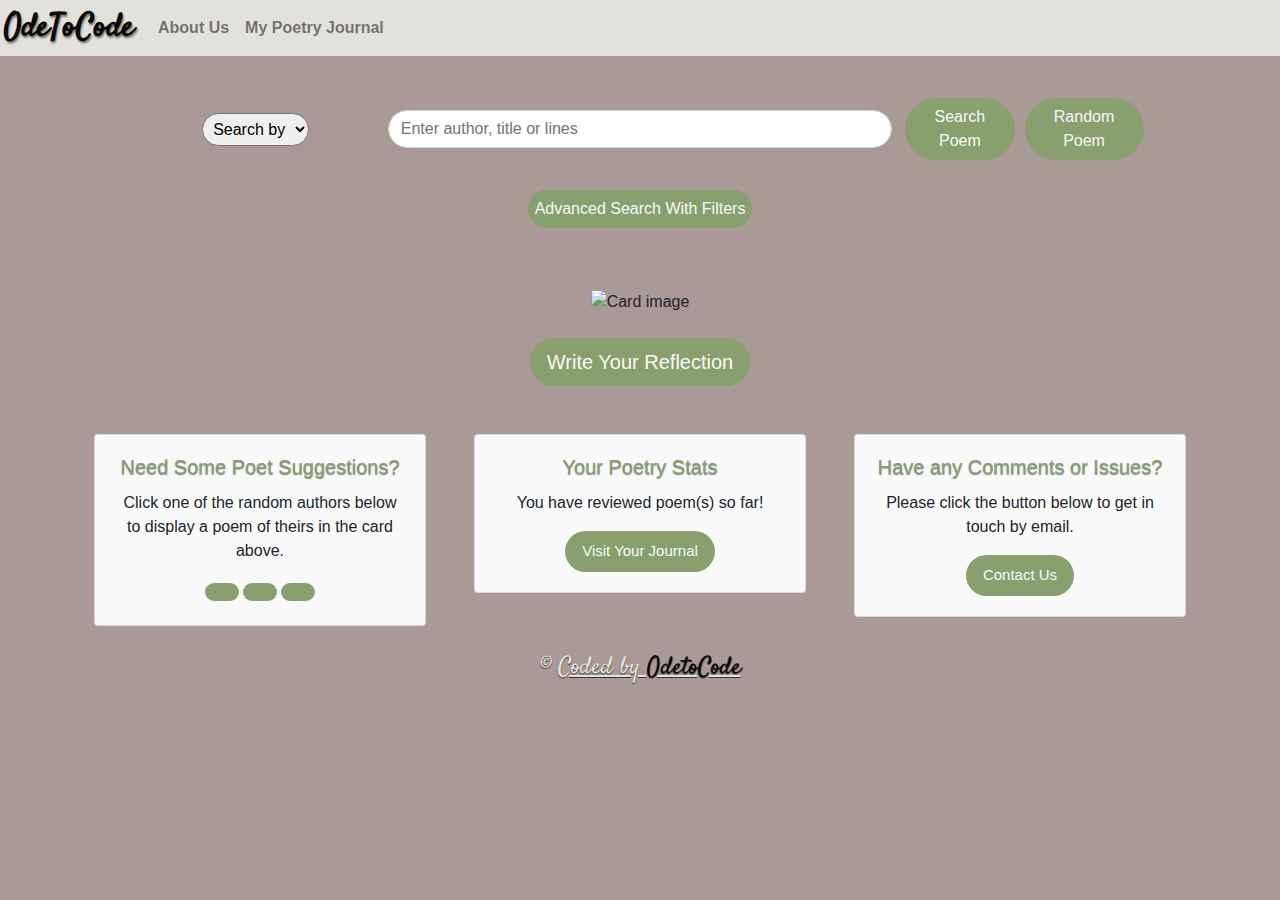
==== commit d7920ea3: "Style changes. Added about us modal with text. removed unneeded images added necessary bootstrap scr" ====
--- a/index.html
+++ b/index.html
@@ -14,10 +14,10 @@
   <link rel="stylesheet" type="text/css" href="./assets/css/style.css">
   <link rel="preconnect" href="https://fonts.googleapis.com">
   <link rel="preconnect" href="https://fonts.gstatic.com" crossorigin>
+  <link href="https://fonts.googleapis.com/css2?family=Dancing+Script&display=swap" rel="stylesheet">
+  <link href="https://fonts.googleapis.com/css2?family=Handlee&display=swap" rel="stylesheet">
   <link href="https://fonts.googleapis.com/css2?family=Satisfy&display=swap" rel="stylesheet">
-  <link rel="preconnect" href="https://fonts.googleapis.com">
-  <link rel="preconnect" href="https://fonts.gstatic.com" crossorigin>
-  <link href="https://fonts.googleapis.com/css2?family=Dancing+Script&family=Satisfy&display=swap" rel="stylesheet">
+  <link href="https://fonts.googleapis.com/css2?family=Kalam&display=swap" rel="stylesheet">
   <!--<link href="https://cdn.jsdelivr.net/npm/bootstrap@5.2.3/dist/css/bootstrap.min.css" rel="stylesheet"
     integrity="sha384-rbsA2VBKQhggwzxH7pPCaAqO46MgnOM80zW1RWuH61DGLwZJEdK2Kadq2F9CUG65" crossorigin="anonymous">-->
   <script src="https://cdn.jsdelivr.net/npm/bootstrap@5.2.3/dist/js/bootstrap.bundle.min.js"
@@ -46,8 +46,7 @@
     </button>
     <div class="collapse navbar-collapse" id="navbarNavAltMarkup">
       <div class="navbar-nav">
-
-        <a class="nav-item nav-link active" href="./index.html">About Us <span class="sr-only">(current)</span></a>
+        <a class="nav-item nav-link" id="aboutUsButton" data-bs-toggle="modal" data-bs-target="#aboutUsModal">About Us <span class="sr-only">(current)</span></a>
         <a class="nav-item nav-link" href="./journal.html">My Poetry Journal</a>
       </div>
     </div>
@@ -89,10 +88,11 @@
           </div>
         </div>
 
-        <div class="mt-3 advanced-w-filters">
-          <a data-toggle="collapse" href="#collapseExample" role="button" aria-expanded="false"
-            aria-controls="collapseExample" class="advanced adv-search">
-            Advanced Search With Filters <i class="fa fa-angle-down"></i>
+        <!-- Centering adv search button on all media views -->
+        <div class="mt-3 advanced-w-filters text-center"> 
+          <button data-toggle="collapse" href="#collapseExample" role="button" aria-expanded="false"
+            aria-controls="collapseExample" class="advanced adv-search btn rounded-pill search-bar-button">
+            Advanced Search With Filters <i class="fa fa-angle-down"></i></button>
           </a>
 
           <div class="collapse" id="collapseExample">
@@ -130,7 +130,7 @@
   <!-- End of search results hidden divs  -->
   <!-- Poem of the day container -->
   <section class="container poem-container">
-    <h5 class="POTD POTD-Intro  justify-content-center">Random Poem of the Day</h5>
+    <!-- <h5 class="POTD POTD-Intro  justify-content-center">Random Poem of the Day</h5> -->
 
 
     <div class="row justify-content-center">
@@ -170,6 +170,7 @@
             </button>
           </div>
           <div class="modal-body">
+            
 <!-- Shahid fixed modal displays button issues and text area - it does save to the app local storage -->
             <textarea type="text" id="reflection-input" class="md-textarea form-control" rows="10" name="newnote" placeholder="Write your reflection here..."></textarea>
         </div>
@@ -195,7 +196,7 @@
             <h5 class="card-title Poet-Sug-Title">Need Some Poet Suggestions?</h5>
             <p class="card-text">Click one of the random authors below to display a poem of theirs in the card above.
             </p>
-            <div class="card-footer">
+            <div>
               <a href="#" class="align-self-end btn btn-lg Poet-Sug-Btn-1 card-button my-1 rounded-pill"></a>
               <a href="#" class="align-self-end btn btn-lg Poet-Sug-Btn-2 card-button my-1 rounded-pill"></a>
               <a href="#" class="align-self-end btn btn-lg Poet-Sug-Btn-3 card-button my-1 rounded-pill"></a>
@@ -208,8 +209,8 @@
         <div class="card">
           <div class="card-body">
             <h5 class="card-title">Your Poetry Stats</h5>
-            <p class="card-text">You have reviewed <span class="journalCount"></span> poems so far.</p>
-            <div class="card-footer">
+            <p class="card-text">You have reviewed <span class="journalCount"></span> poem(s) so far!</p>
+            <div>
               <a href="./journal.html" class="align-self-end btn btn-lg  rounded-pill card-button">Visit Your
                 Journal</a>
             </div>
@@ -222,7 +223,7 @@
           <div class="card-body">
             <h5 class="card-title">Have any Comments or Issues?</h5>
             <p class="card-text">Please click the button below to get in touch by email.</p>
-            <div class="card-footer">
+            <div>
               <a href="mailto:email@email.com?Subject=Ode-To-Code%20Comment%20or%20Issue&Body=Dear%20Ode-To-Code%2C"
                 class="btn btn-lg rounded-pill card-button">Contact Us</a>
             </div>
@@ -300,18 +301,47 @@
     </div>
   </div>
 
+      <!-- SK adding modal to pop up when about us link is clicked -->
+  <!-- MT Adding modal to alert when no search option selected -->
+  <!-- Modal -->
+  <div class="modal fade" id="aboutUsModal" tabindex="-1" aria-labelledby="exampleModalLabel" aria-hidden="true">
+    <div class="modal-dialog">
+      <div class="modal-content">
+        <div class="modal-header">
+          <h5 class="modal-title" id="exampleModalLabel">A Limerick about us:</h5>
+          <button type="button" class="close" data-bs-dismiss="modal" aria-label="Close">
+            <span aria-hidden="true">&times;</span>
+          </button>
+        </div>
+        <pre class="about-us-text modal-body">
+          There once were some coders so keen,
+          Who made a poem app - a dream!
+          You can read and reflect,
+          On poems that you select,
+          To make your poetry skills - gleam!
+
+          You may search basic or advanced,
+          for results exceedingly enhanced.
+          Then, once retrieved and read,
+          you'll note thoughts in your head,
+          Saving them in a journal at last!
+        </pre>
+        <div class="modal-footer">
+          <button type="button" class="btn btn-secondary" data-bs-dismiss="modal">Close</button>
+        </div>
+      </div>
+    </div>
+  </div>
+
+    <!-- copyright footer-->
+
+    <div class="footer-container">
+      <footer>
+        <span class="copyright">&copy; </span><span class="odetocode-footer">Coded by <a href="https://github.com/marinabtc/OdeToCode">OdetoCode</span></a>
+      </footer>
+    </div>
   
-  
-
-  <!-- copyright footer-->
-
-  <div class="footer-container">
-    <footer>
-      &copy; Coded by <a href="https://github.com/marinabtc/OdeToCode">OdetoCode</a>
-    </footer>
-  </div>
-  
-  
+
 
 
 
--- a/assets/css/style.css
+++ b/assets/css/style.css
@@ -1,29 +1,76 @@
 
 :root{
-    --ochre: rgb(224, 206, 100);
+
+    --ochre: rgb(226 225 219);
     --dark-ochre: rgb(202, 182, 71);
-    
     --white: rgb(249, 249, 249);
-    --teal: rgb(52, 165, 165);
+    --teal: rgb(136, 159, 110);
     --dark-teal: rgb(52, 136, 136);
-    --light-teal: rgb(141, 149, 165);
-    /* --teal: rgba(99, 68, 0, 1); */
-    --forest-green: rgb(4, 92, 55);
-    --forest-green: rgb(95, 74, 29);
-    --forest-green-light: rgb(161, 134, 44);
-    --lime: rgb(164, 202, 113);
+    --light-teal: rgb(169 153 151);
     --ink-pen: rgb(10, 9, 10);
     --ink-white: rgb(99, 98, 98);
-}
-
-
-@media screen and (min-width: 1px) and (max-width: 425px) {
+
+
+}
+
+
+@media screen and (min-width: 1px) and (max-width: 389px) {
+    /* .POTD-Title, .POTD-Author, .Poem-Text {
+        margin-top: 0 !important;
+        margin-right: 0 !important;
+        margin-bottom: 0 !important;
+        margin-left: 0 !important;
+    } */
     .POTD-Title, .POTD-Author {
-        color: var(--dark-teal);
-        text-shadow: 0px 1px 1px rgba(46, 46, 46, 0.747);
+        color: var(--teal);
+        text-shadow: 0px 1px 1px rgba(27, 27, 27, 0.822) !important;
+        font-size: 1.2em;
+        font-family: 'Dancing Script', cursive;
+        line-height: 8vw !important;
+    }
+    
+    /* style .Poem-Text so it is dark grey and script  */
+    .Poem-Text {
+        color: var(--ink-pen);
+        /* color: var(--ink-white); */
+        /* text-shadow: 0px 1px 1px rgba(145, 145, 145, 0.486); */
+        font-size: 0.9em;
+        /* text-align: left; */
+        font-family: 'Kalam', cursive;
+        line-height: 4vw !important;
+    }
+
+    .POTD-Intro, .journal-Intro, .search-result-title {
+        color: var(--ochre);
+        font-size: 1.75em !important;
+        text-decoration-line: underline;
+        border: 0;
+    }
+
+    /* .poem-text-margins {
+        margin-top: 3.6em !important;
+        margin-bottom: 3.5em !important;
+        margin-right: 0.4em !important;
+        margin-left: 0.6em !important;
+    } */
+
+    .poem-text-margins {
+        margin-top: 15vw !important;
+        margin-bottom: 16vw !important;
+        margin-right: 6vw !important;
+        margin-left: 6vw !important;
+    }
+}
+
+@media screen and (min-width: 390px) and (max-width: 768px) {
+
+    .POTD-Title, .POTD-Author {
+        color: var(--teal);
+        text-shadow: 0px 1px 1px rgba(27, 27, 27, 0.822) !important;
         font-size: 1.5em;
         font-family: 'Dancing Script', cursive;
-        line-height: 7vw !important;
+        /* line-height: 1 !important; */
+
     }
     
     /* style .Poem-Text so it is dark grey and script  */
@@ -31,34 +78,34 @@
         color: var(--ink-pen);
         /* color: var(--ink-white); */
         text-shadow: 0px 1px 1px rgba(145, 145, 145, 0.486);
-        font-size: 1.15em;
-        /* text-align: left; */
-        font-family: 'Dancing Script', cursive;
-        line-height: 1.7vw !important;
+        font-size: 1em;
+        font-family: 'Kalam', cursive;
+        line-height: 0.9 !important;
     }
 
     .POTD-Intro, .journal-Intro, .search-result-title {
-        color: var(--dark-ochre);
-        font-size: 1.75em !important;
+        color: var(--ochre);
+        font-size: 2.2em !important;
         text-decoration-line: underline;
         border: 0;
     }
 
     .poem-text-margins {
-        margin-top: 3.6em !important;
-        margin-bottom: 3.5em !important;
-        margin-right: 0.4em !important;
-        margin-left: 0.4em !important;
-    }
-}
-
-@media screen and (min-width: 426px) and (max-width: 768px) {
+        margin-top: 15vw !important;
+        margin-bottom: 16vw !important;
+        margin-right: 6vw !important;
+        margin-left: 6vw !important;
+    }
+}
+
+@media screen and (min-width: 769px) and (max-width: 1449px) {
+
     .POTD-Title, .POTD-Author {
-        color: var(--dark-teal);
-        text-shadow: 0px 1px 1px rgba(46, 46, 46, 0.747);
-        font-size: 1.5em;
+        color: var(--teal);
+        text-shadow: 0px 1px 1px rgba(27, 27, 27, 0.822) !important;
+        font-size: 1.75em;
         font-family: 'Dancing Script', cursive;
-        line-height: 1 !important;
+        line-height: 1.3 !important;
     }
     
     /* style .Poem-Text so it is dark grey and script  */
@@ -66,66 +113,31 @@
         color: var(--ink-pen);
         /* color: var(--ink-white); */
         text-shadow: 0px 1px 1px rgba(145, 145, 145, 0.486);
-        font-size: 1.3em;
-        /* text-align: left; */
-        font-family: 'Dancing Script', cursive;
-        line-height: 1.4vw !important;
+        font-size: 1.2em;
+        /* text-align: left !important; */
+        font-family: 'Kalam', cursive;
+        line-height: 0.9 !important;
     }
 
     .POTD-Intro, .journal-Intro, .search-result-title {
-        color: var(--dark-ochre);
+        color: var(--ochre);
         font-size: 2.2em !important;
         text-decoration-line: underline;
         border: 0;
     }
 
     .poem-text-margins {
-        margin-top: 4.5em !important;
-        margin-bottom: 4.5em !important;
-        margin-right: 3em !important;
-        margin-left: 3em !important;
-    }
-}
-
-@media screen and (min-width: 769px) and (max-width: 1449px) {
-    .POTD-Title, .POTD-Author {
-        color: var(--dark-teal);
-        text-shadow: 0px 1px 1px rgba(46, 46, 46, 0.747);
-        font-size: 1.75em;
-        font-family: 'Dancing Script', cursive;
-        line-height: 1.2 !important;
-    }
-    
-    /* style .Poem-Text so it is dark grey and script  */
-    .Poem-Text {
-        color: var(--ink-pen);
-        /* color: var(--ink-white); */
-        text-shadow: 0px 1px 1px rgba(145, 145, 145, 0.486);
-        font-size: 1.5em;
-        /* text-align: left !important; */
-        font-family: 'Dancing Script', cursive;
-        line-height: 0.6 !important;
-    }
-
-    .POTD-Intro, .journal-Intro, .search-result-title {
-        color: var(--dark-ochre);
-        font-size: 2.2em !important;
-        text-decoration-line: underline;
-        border: 0;
-    }
-
-    .poem-text-margins {
-        margin-top: 7.5em !important;
-        margin-bottom: 8em !important;
-        margin-right: 3em !important;
-        margin-left: 3em !important;
+        margin-top: 15vw !important;
+        margin-bottom: 16vw !important;
+        margin-right: 6vw !important;
+        margin-left: 6vw !important;
     }
 }
 
 @media screen and (min-width: 1450px) {
 .POTD-Title, .POTD-Author {
-    color: var(--dark-teal);
-    text-shadow: 0px 2px 2px rgb(0, 0, 0);
+    color: var(--teal);
+    text-shadow: 0px 1px 1px rgba(27, 27, 27, 0.822) !important;
     font-size: 1.9vw;
     font-family: 'Dancing Script', cursive;
     line-height: 1.2 !important;
@@ -136,10 +148,10 @@
     color: var(--ink-pen);
     /* color: var(--ink-white); */
     text-shadow: 0px 1px 1px rgba(145, 145, 145, 0.486);
-    font-size: 1.6vw;
+    font-size: 1.2em;
     text-align: left !important;
-    font-family: 'Dancing Script', cursive;
-    line-height: 0.7 !important;
+    font-family: 'Kalam', cursive;
+    line-height: 1 !important;
 }
 
 .POTD-Intro, .journal-Intro, .search-result-title {
@@ -150,10 +162,10 @@
 }
 
 .poem-text-margins {
-    margin-top: 8em !important;
-    margin-bottom: 8.5em !important;
-    margin-right: 3.5em !important;
-    margin-left: 3.5em !important;
+    margin-top: 8.5vw !important;
+    margin-bottom: 9vw !important;
+    margin-right: 5vw !important;
+    margin-left: 5vw !important;
 }
 }
 
@@ -180,6 +192,14 @@
     transition: 0.5s !important;
     /* change the weight ofthe links to bold */
     font-weight: 600 !important;
+}
+
+/* change the font of .nav-item */
+.nav-item {
+    /* font-family: 'Kalam', cursive !important;
+    font-size: 1.2em !important; */
+    /* transition: 0.5s !important;
+    text-decoration: none !important; */
 }
 
 .nav-item a:hover {
@@ -215,7 +235,7 @@
 
 
 .jumbotron{
-    background: url("../Images/background-jumbotron-c.png") no-repeat;
+    background: url("../Images/background-jumbotron-c.png") center no-repeat;
     background-size: cover;
     padding: 25px !important;
 }
@@ -233,6 +253,8 @@
 /* align the POTD-Intro to centre and give the text a shadow */
 .POTD-Intro, .journal-Intro, .search-result-title {
     font-family: 'Satisfy', cursive;
+    color: var(--ochre);
+    text-shadow: 0px 1px 1px rgba(0, 0, 0, 0.486);
 }
 .POTD-Intro, .POTD-Title, .POTD-Author, .journal-Intro, .search-result-title {
     text-align: center;
@@ -240,7 +262,7 @@
 }
 
 .POTD-Intro, .journal-Intro, .search-result-title {
-    color: var(--dark-ochre);
+    color: var(--ochre);
     font-size: 2.5em;
     /* font-size: 2.25vw; */
     text-decoration-line: underline;
@@ -361,4 +383,66 @@
     display: flex;
     justify-content: center;
   }
-  +
+  /* adding code for the reflection cards */
+  .reflection-card {
+    padding:10px 10px 5px 10px;
+}
+.entry-date {
+    color: var(--ink-pen);
+    font-size: 1.2em;
+    font-family: 'Kalam', cursive !important;
+    margin: 0;
+}
+.reflection-card {
+    margin: 20px;
+}
+h4 {
+    font-size: 1.2em;
+    color: var(--teal);
+    font-family: 'Kalam', cursive !important;
+}
+.reflection-text {
+    color: var(--ink-pen);
+    font-size: 1em;
+    font-family: 'Kalam', cursive !important;
+    padding: 5px 10px 10px;
+    margin: 0;
+}
+
+.copyright {
+    color: var(--ochre);
+    font-size: 1.5em;
+    font-family: 'satisfy', cursive;
+    border: 0;
+    text-shadow: 0px 1px 1px rgba(27, 27, 27, 0.822) !important;
+}
+.odetocode-footer {
+    color: var(--ochre);
+    font-size: 1.5em;
+    font-family: 'satisfy', cursive;
+    text-decoration-line: underline;
+    border: 0;
+    text-shadow: 0px 1px 1px rgba(27, 27, 27, 0.822) !important;
+}
+
+.odetocode-footer a {
+    text-decoration: none;
+    color: var(--ink-pen);
+    
+}
+
+.journalCountText {
+    color: var(--teal) !important;
+    text-shadow: 0px 1px 1px rgba(27, 27, 27, 0.822) !important;
+}
+
+.about-us-text {
+    color: var(--ink-pen);
+    /* color: var(--ink-white); */
+    text-shadow: 0px 1px 1px rgba(145, 145, 145, 0.486);
+    font-size: 1.1em;
+    /* text-align: left !important; */
+    font-family: 'Kalam', cursive;
+    line-height: 1 !important;
+}
--- a/assets/css/style.css
+++ b/assets/css/style.css
@@ -1,29 +1,76 @@
 
 :root{
-    --ochre: rgb(224, 206, 100);
+
+    --ochre: rgb(226 225 219);
     --dark-ochre: rgb(202, 182, 71);
-    
     --white: rgb(249, 249, 249);
-    --teal: rgb(52, 165, 165);
+    --teal: rgb(136, 159, 110);
     --dark-teal: rgb(52, 136, 136);
-    --light-teal: rgb(141, 149, 165);
-    /* --teal: rgba(99, 68, 0, 1); */
-    --forest-green: rgb(4, 92, 55);
-    --forest-green: rgb(95, 74, 29);
-    --forest-green-light: rgb(161, 134, 44);
-    --lime: rgb(164, 202, 113);
+    --light-teal: rgb(169 153 151);
     --ink-pen: rgb(10, 9, 10);
     --ink-white: rgb(99, 98, 98);
-}
-
-
-@media screen and (min-width: 1px) and (max-width: 425px) {
+
+
+}
+
+
+@media screen and (min-width: 1px) and (max-width: 389px) {
+    /* .POTD-Title, .POTD-Author, .Poem-Text {
+        margin-top: 0 !important;
+        margin-right: 0 !important;
+        margin-bottom: 0 !important;
+        margin-left: 0 !important;
+    } */
     .POTD-Title, .POTD-Author {
-        color: var(--dark-teal);
-        text-shadow: 0px 1px 1px rgba(46, 46, 46, 0.747);
+        color: var(--teal);
+        text-shadow: 0px 1px 1px rgba(27, 27, 27, 0.822) !important;
+        font-size: 1.2em;
+        font-family: 'Dancing Script', cursive;
+        line-height: 8vw !important;
+    }
+    
+    /* style .Poem-Text so it is dark grey and script  */
+    .Poem-Text {
+        color: var(--ink-pen);
+        /* color: var(--ink-white); */
+        /* text-shadow: 0px 1px 1px rgba(145, 145, 145, 0.486); */
+        font-size: 0.9em;
+        /* text-align: left; */
+        font-family: 'Kalam', cursive;
+        line-height: 4vw !important;
+    }
+
+    .POTD-Intro, .journal-Intro, .search-result-title {
+        color: var(--ochre);
+        font-size: 1.75em !important;
+        text-decoration-line: underline;
+        border: 0;
+    }
+
+    /* .poem-text-margins {
+        margin-top: 3.6em !important;
+        margin-bottom: 3.5em !important;
+        margin-right: 0.4em !important;
+        margin-left: 0.6em !important;
+    } */
+
+    .poem-text-margins {
+        margin-top: 15vw !important;
+        margin-bottom: 16vw !important;
+        margin-right: 6vw !important;
+        margin-left: 6vw !important;
+    }
+}
+
+@media screen and (min-width: 390px) and (max-width: 768px) {
+
+    .POTD-Title, .POTD-Author {
+        color: var(--teal);
+        text-shadow: 0px 1px 1px rgba(27, 27, 27, 0.822) !important;
         font-size: 1.5em;
         font-family: 'Dancing Script', cursive;
-        line-height: 7vw !important;
+        /* line-height: 1 !important; */
+
     }
     
     /* style .Poem-Text so it is dark grey and script  */
@@ -31,34 +78,34 @@
         color: var(--ink-pen);
         /* color: var(--ink-white); */
         text-shadow: 0px 1px 1px rgba(145, 145, 145, 0.486);
-        font-size: 1.15em;
-        /* text-align: left; */
-        font-family: 'Dancing Script', cursive;
-        line-height: 1.7vw !important;
+        font-size: 1em;
+        font-family: 'Kalam', cursive;
+        line-height: 0.9 !important;
     }
 
     .POTD-Intro, .journal-Intro, .search-result-title {
-        color: var(--dark-ochre);
-        font-size: 1.75em !important;
+        color: var(--ochre);
+        font-size: 2.2em !important;
         text-decoration-line: underline;
         border: 0;
     }
 
     .poem-text-margins {
-        margin-top: 3.6em !important;
-        margin-bottom: 3.5em !important;
-        margin-right: 0.4em !important;
-        margin-left: 0.4em !important;
-    }
-}
-
-@media screen and (min-width: 426px) and (max-width: 768px) {
+        margin-top: 15vw !important;
+        margin-bottom: 16vw !important;
+        margin-right: 6vw !important;
+        margin-left: 6vw !important;
+    }
+}
+
+@media screen and (min-width: 769px) and (max-width: 1449px) {
+
     .POTD-Title, .POTD-Author {
-        color: var(--dark-teal);
-        text-shadow: 0px 1px 1px rgba(46, 46, 46, 0.747);
-        font-size: 1.5em;
+        color: var(--teal);
+        text-shadow: 0px 1px 1px rgba(27, 27, 27, 0.822) !important;
+        font-size: 1.75em;
         font-family: 'Dancing Script', cursive;
-        line-height: 1 !important;
+        line-height: 1.3 !important;
     }
     
     /* style .Poem-Text so it is dark grey and script  */
@@ -66,66 +113,31 @@
         color: var(--ink-pen);
         /* color: var(--ink-white); */
         text-shadow: 0px 1px 1px rgba(145, 145, 145, 0.486);
-        font-size: 1.3em;
-        /* text-align: left; */
-        font-family: 'Dancing Script', cursive;
-        line-height: 1.4vw !important;
+        font-size: 1.2em;
+        /* text-align: left !important; */
+        font-family: 'Kalam', cursive;
+        line-height: 0.9 !important;
     }
 
     .POTD-Intro, .journal-Intro, .search-result-title {
-        color: var(--dark-ochre);
+        color: var(--ochre);
         font-size: 2.2em !important;
         text-decoration-line: underline;
         border: 0;
     }
 
     .poem-text-margins {
-        margin-top: 4.5em !important;
-        margin-bottom: 4.5em !important;
-        margin-right: 3em !important;
-        margin-left: 3em !important;
-    }
-}
-
-@media screen and (min-width: 769px) and (max-width: 1449px) {
-    .POTD-Title, .POTD-Author {
-        color: var(--dark-teal);
-        text-shadow: 0px 1px 1px rgba(46, 46, 46, 0.747);
-        font-size: 1.75em;
-        font-family: 'Dancing Script', cursive;
-        line-height: 1.2 !important;
-    }
-    
-    /* style .Poem-Text so it is dark grey and script  */
-    .Poem-Text {
-        color: var(--ink-pen);
-        /* color: var(--ink-white); */
-        text-shadow: 0px 1px 1px rgba(145, 145, 145, 0.486);
-        font-size: 1.5em;
-        /* text-align: left !important; */
-        font-family: 'Dancing Script', cursive;
-        line-height: 0.6 !important;
-    }
-
-    .POTD-Intro, .journal-Intro, .search-result-title {
-        color: var(--dark-ochre);
-        font-size: 2.2em !important;
-        text-decoration-line: underline;
-        border: 0;
-    }
-
-    .poem-text-margins {
-        margin-top: 7.5em !important;
-        margin-bottom: 8em !important;
-        margin-right: 3em !important;
-        margin-left: 3em !important;
+        margin-top: 15vw !important;
+        margin-bottom: 16vw !important;
+        margin-right: 6vw !important;
+        margin-left: 6vw !important;
     }
 }
 
 @media screen and (min-width: 1450px) {
 .POTD-Title, .POTD-Author {
-    color: var(--dark-teal);
-    text-shadow: 0px 2px 2px rgb(0, 0, 0);
+    color: var(--teal);
+    text-shadow: 0px 1px 1px rgba(27, 27, 27, 0.822) !important;
     font-size: 1.9vw;
     font-family: 'Dancing Script', cursive;
     line-height: 1.2 !important;
@@ -136,10 +148,10 @@
     color: var(--ink-pen);
     /* color: var(--ink-white); */
     text-shadow: 0px 1px 1px rgba(145, 145, 145, 0.486);
-    font-size: 1.6vw;
+    font-size: 1.2em;
     text-align: left !important;
-    font-family: 'Dancing Script', cursive;
-    line-height: 0.7 !important;
+    font-family: 'Kalam', cursive;
+    line-height: 1 !important;
 }
 
 .POTD-Intro, .journal-Intro, .search-result-title {
@@ -150,10 +162,10 @@
 }
 
 .poem-text-margins {
-    margin-top: 8em !important;
-    margin-bottom: 8.5em !important;
-    margin-right: 3.5em !important;
-    margin-left: 3.5em !important;
+    margin-top: 8.5vw !important;
+    margin-bottom: 9vw !important;
+    margin-right: 5vw !important;
+    margin-left: 5vw !important;
 }
 }
 
@@ -180,6 +192,14 @@
     transition: 0.5s !important;
     /* change the weight ofthe links to bold */
     font-weight: 600 !important;
+}
+
+/* change the font of .nav-item */
+.nav-item {
+    /* font-family: 'Kalam', cursive !important;
+    font-size: 1.2em !important; */
+    /* transition: 0.5s !important;
+    text-decoration: none !important; */
 }
 
 .nav-item a:hover {
@@ -215,7 +235,7 @@
 
 
 .jumbotron{
-    background: url("../Images/background-jumbotron-c.png") no-repeat;
+    background: url("../Images/background-jumbotron-c.png") center no-repeat;
     background-size: cover;
     padding: 25px !important;
 }
@@ -233,6 +253,8 @@
 /* align the POTD-Intro to centre and give the text a shadow */
 .POTD-Intro, .journal-Intro, .search-result-title {
     font-family: 'Satisfy', cursive;
+    color: var(--ochre);
+    text-shadow: 0px 1px 1px rgba(0, 0, 0, 0.486);
 }
 .POTD-Intro, .POTD-Title, .POTD-Author, .journal-Intro, .search-result-title {
     text-align: center;
@@ -240,7 +262,7 @@
 }
 
 .POTD-Intro, .journal-Intro, .search-result-title {
-    color: var(--dark-ochre);
+    color: var(--ochre);
     font-size: 2.5em;
     /* font-size: 2.25vw; */
     text-decoration-line: underline;
@@ -361,4 +383,66 @@
     display: flex;
     justify-content: center;
   }
-  +
+  /* adding code for the reflection cards */
+  .reflection-card {
+    padding:10px 10px 5px 10px;
+}
+.entry-date {
+    color: var(--ink-pen);
+    font-size: 1.2em;
+    font-family: 'Kalam', cursive !important;
+    margin: 0;
+}
+.reflection-card {
+    margin: 20px;
+}
+h4 {
+    font-size: 1.2em;
+    color: var(--teal);
+    font-family: 'Kalam', cursive !important;
+}
+.reflection-text {
+    color: var(--ink-pen);
+    font-size: 1em;
+    font-family: 'Kalam', cursive !important;
+    padding: 5px 10px 10px;
+    margin: 0;
+}
+
+.copyright {
+    color: var(--ochre);
+    font-size: 1.5em;
+    font-family: 'satisfy', cursive;
+    border: 0;
+    text-shadow: 0px 1px 1px rgba(27, 27, 27, 0.822) !important;
+}
+.odetocode-footer {
+    color: var(--ochre);
+    font-size: 1.5em;
+    font-family: 'satisfy', cursive;
+    text-decoration-line: underline;
+    border: 0;
+    text-shadow: 0px 1px 1px rgba(27, 27, 27, 0.822) !important;
+}
+
+.odetocode-footer a {
+    text-decoration: none;
+    color: var(--ink-pen);
+    
+}
+
+.journalCountText {
+    color: var(--teal) !important;
+    text-shadow: 0px 1px 1px rgba(27, 27, 27, 0.822) !important;
+}
+
+.about-us-text {
+    color: var(--ink-pen);
+    /* color: var(--ink-white); */
+    text-shadow: 0px 1px 1px rgba(145, 145, 145, 0.486);
+    font-size: 1.1em;
+    /* text-align: left !important; */
+    font-family: 'Kalam', cursive;
+    line-height: 1 !important;
+}
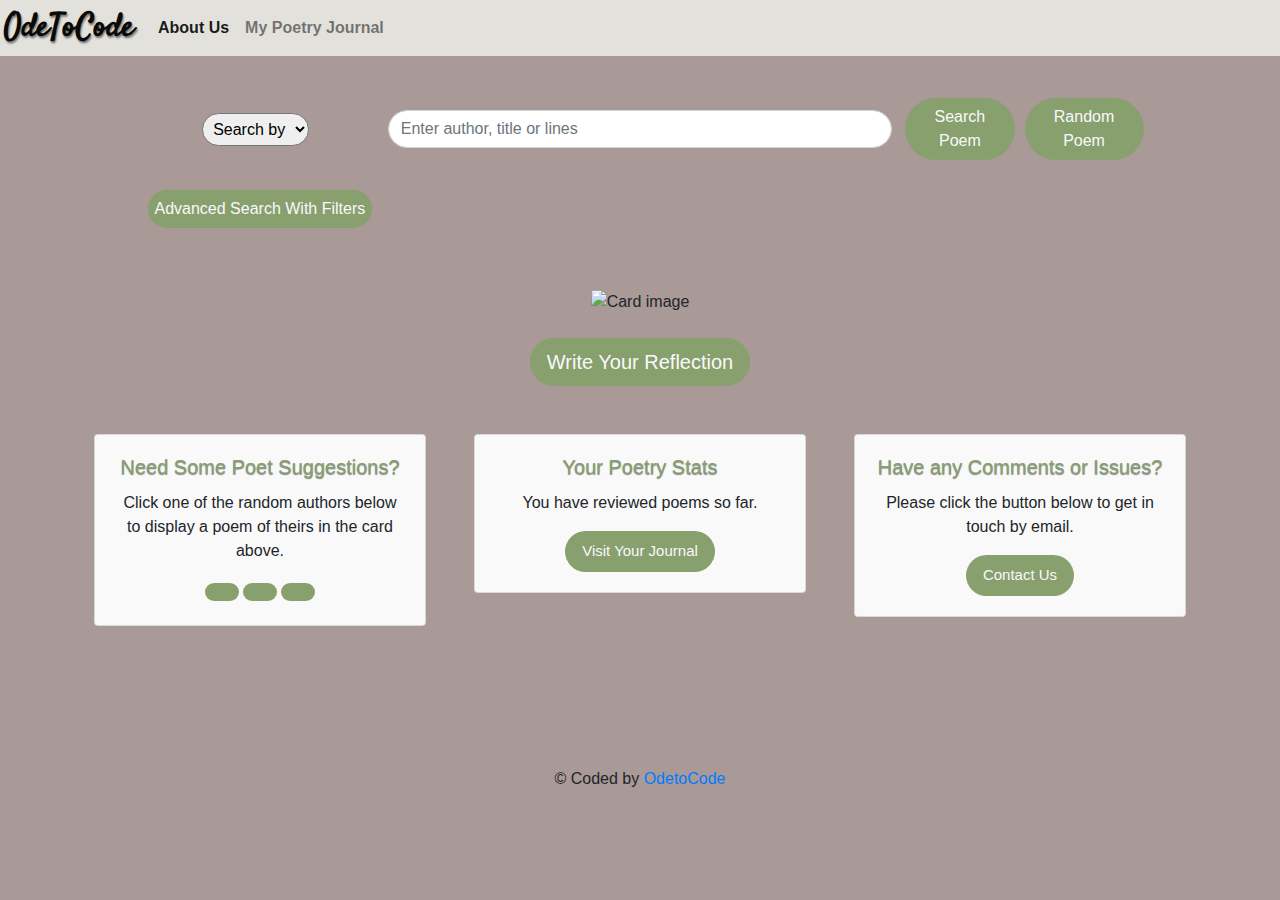
==== commit 4f14cd48: "Fixed last bug on adv search" ====
--- a/index.html
+++ b/index.html
@@ -46,7 +46,8 @@
     </button>
     <div class="collapse navbar-collapse" id="navbarNavAltMarkup">
       <div class="navbar-nav">
-        <a class="nav-item nav-link" id="aboutUsButton" data-bs-toggle="modal" data-bs-target="#aboutUsModal">About Us <span class="sr-only">(current)</span></a>
+
+        <a class="nav-item nav-link active" href="./index.html">About Us <span class="sr-only">(current)</span></a>
         <a class="nav-item nav-link" href="./journal.html">My Poetry Journal</a>
       </div>
     </div>
@@ -88,8 +89,7 @@
           </div>
         </div>
 
-        <!-- Centering adv search button on all media views -->
-        <div class="mt-3 advanced-w-filters text-center"> 
+        <div class="mt-3 advanced-w-filters">
           <button data-toggle="collapse" href="#collapseExample" role="button" aria-expanded="false"
             aria-controls="collapseExample" class="advanced adv-search btn rounded-pill search-bar-button">
             Advanced Search With Filters <i class="fa fa-angle-down"></i></button>
@@ -142,8 +142,7 @@
         <div class="card-img-overlay overflow-auto poem-text-margins">
           <h5 class="POTD POTD-Title  justify-content-center"></h5>
           <h5 class="POTD POTD-Author  justify-content-center"></h5>
-          <!-- <p class="Poem Poem-Text">This is a wider card with supporting text below as a natural lead-in to additional
-            content. This content is a little bit longer.</p> -->
+
         </div>
       </div>
     </div>
@@ -170,12 +169,12 @@
             </button>
           </div>
           <div class="modal-body">
-            
 <!-- Shahid fixed modal displays button issues and text area - it does save to the app local storage -->
             <textarea type="text" id="reflection-input" class="md-textarea form-control" rows="10" name="newnote" placeholder="Write your reflection here..."></textarea>
         </div>
           <div class="modal-footer d-flex justify-content-center">
-            <button type="button" class="btn rounded-pill" id="reflection-button" data-bs-dismiss="modal">Save & Submit</button>
+            <button type="button" class="btn rounded-pill reflection-button" data-bs-dismiss="modal" id="saved">Save & Submit</button>
+            <button type="button" class="btn rounded-pill reflection-button" data-bs-dismiss="modal" onclick="document.location='journal.html'">Save & See my journal</button>
           </div>
         </div>
       </div>
@@ -209,7 +208,7 @@
         <div class="card">
           <div class="card-body">
             <h5 class="card-title">Your Poetry Stats</h5>
-            <p class="card-text">You have reviewed <span class="journalCount"></span> poem(s) so far!</p>
+            <p class="card-text">You have reviewed <span class="journalCount"></span> poems so far.</p>
             <div>
               <a href="./journal.html" class="align-self-end btn btn-lg  rounded-pill card-button">Visit Your
                 Journal</a>
@@ -292,7 +291,7 @@
           </button>
         </div>
         <div class="modal-body">
-          Please enter exactly 2 search terms when using the advance search.
+          Please input 1 search term when using the basic search or exactly 2 search terms when using the advance search.
         </div>
         <div class="modal-footer">
           <button type="button" class="btn btn-secondary" data-bs-dismiss="modal">Close</button>
@@ -301,34 +300,29 @@
     </div>
   </div>
 
-      <!-- SK adding modal to pop up when about us link is clicked -->
-  <!-- MT Adding modal to alert when no search option selected -->
-  <!-- Modal -->
-  <div class="modal fade" id="aboutUsModal" tabindex="-1" aria-labelledby="exampleModalLabel" aria-hidden="true">
-    <div class="modal-dialog">
-      <div class="modal-content">
-        <div class="modal-header">
-          <h5 class="modal-title" id="exampleModalLabel">A Limerick about us:</h5>
-          <button type="button" class="close" data-bs-dismiss="modal" aria-label="Close">
-            <span aria-hidden="true">&times;</span>
-          </button>
-        </div>
-        <pre class="about-us-text modal-body">
-          There once were some coders so keen,
-          Who made a poem app - a dream!
-          You can read and reflect,
-          On poems that you select,
-          To make your poetry skills - gleam!
-
-          You may search basic or advanced,
-          for results exceedingly enhanced.
-          Then, once retrieved and read,
-          you'll note thoughts in your head,
-          Saving them in a journal at last!
-        </pre>
-        <div class="modal-footer">
-          <button type="button" class="btn btn-secondary" data-bs-dismiss="modal">Close</button>
-        </div>
+  <!-- MT addind toast for reflection modal -->
+  <div class="toast right" id="my-toast" role="alert" aria-live="assertive" aria-atomic="true">
+    <div class="toast-header">
+      <strong class="mr-auto">Reflection saved</strong>
+      <button type="button" class="ml-2 mb-1 close" data-dismiss="toast" aria-label="Close">
+        <span aria-hidden="true">&times;</span>
+      </button>
+    </div>
+    <div class="toast-body">
+      Well done! One more reflection saved to your journal. 
+    </div>
+  </div>
+
+  <div class="position-fixed bottom-0 right-0 p-3" style="z-index: 5; right: 0; bottom: 0;">
+    <div id="liveToast" class="toast hide" role="alert" aria-live="assertive" aria-atomic="true" data-delay="2000">
+      <div class="toast-header">
+        <strong class="mr-auto">Reflection saved</strong>
+        <button type="button" class="ml-2 mb-1 close" data-dismiss="toast" aria-label="Close">
+          <span aria-hidden="true">&times;</span>
+        </button>
+      </div>
+      <div class="toast-body">
+        Well done! One more reflection saved to your journal. 
       </div>
     </div>
   </div>
@@ -337,7 +331,7 @@
 
     <div class="footer-container">
       <footer>
-        <span class="copyright">&copy; </span><span class="odetocode-footer">Coded by <a href="https://github.com/marinabtc/OdeToCode">OdetoCode</span></a>
+        &copy; Coded by <a href="https://github.com/marinabtc/OdeToCode">OdetoCode</a>
       </footer>
     </div>
   
